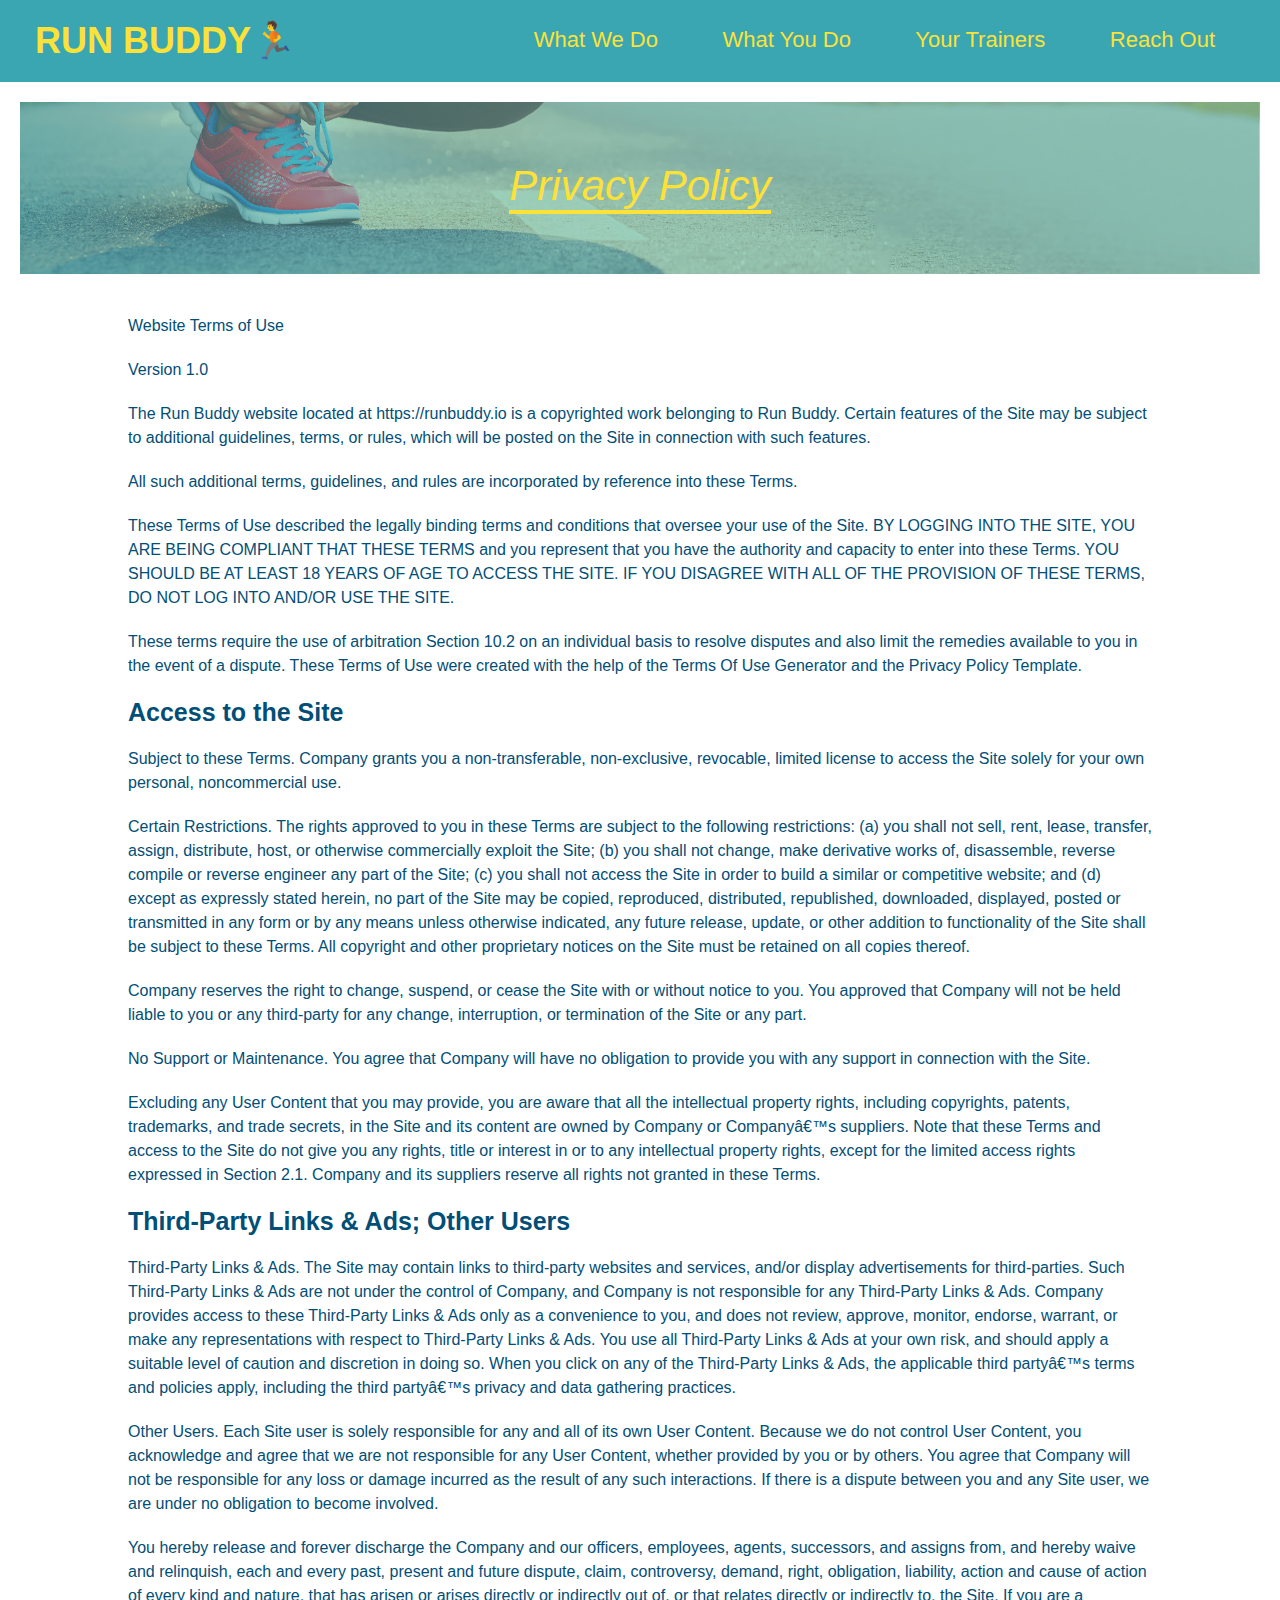
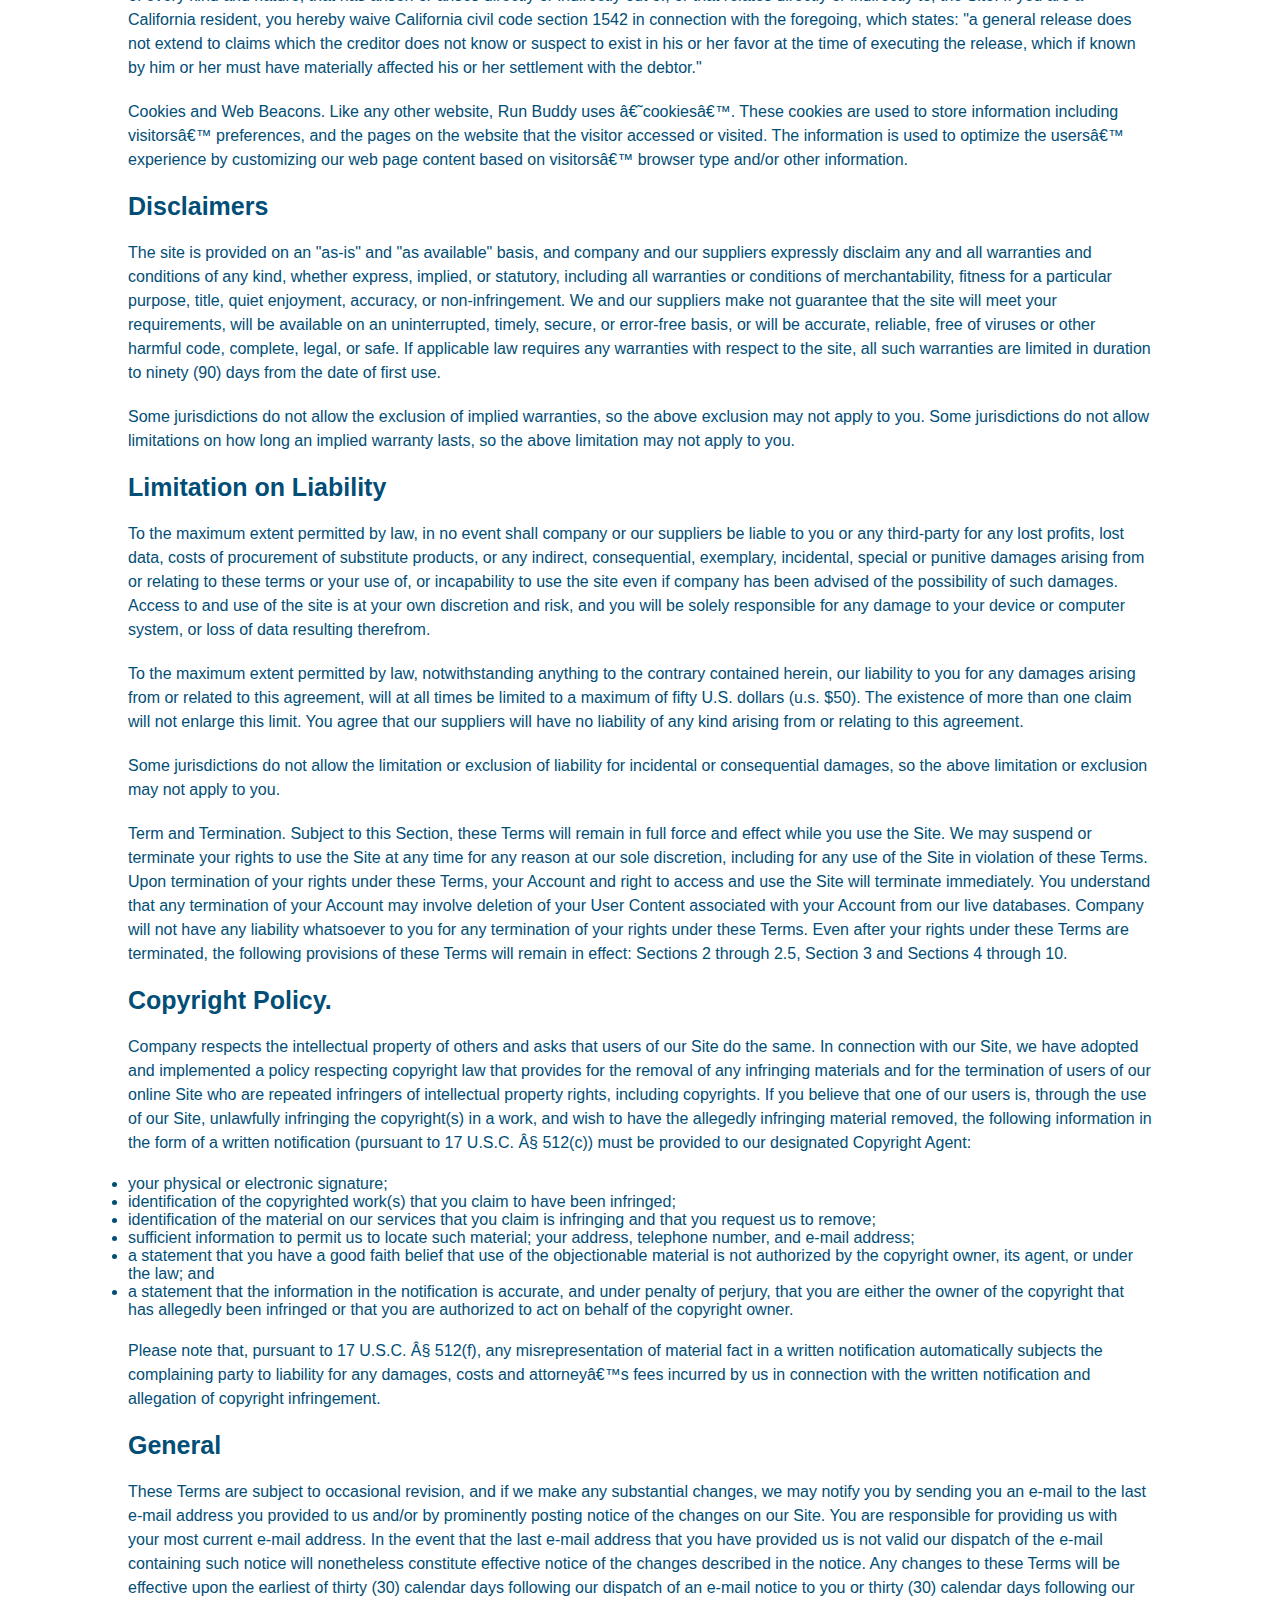
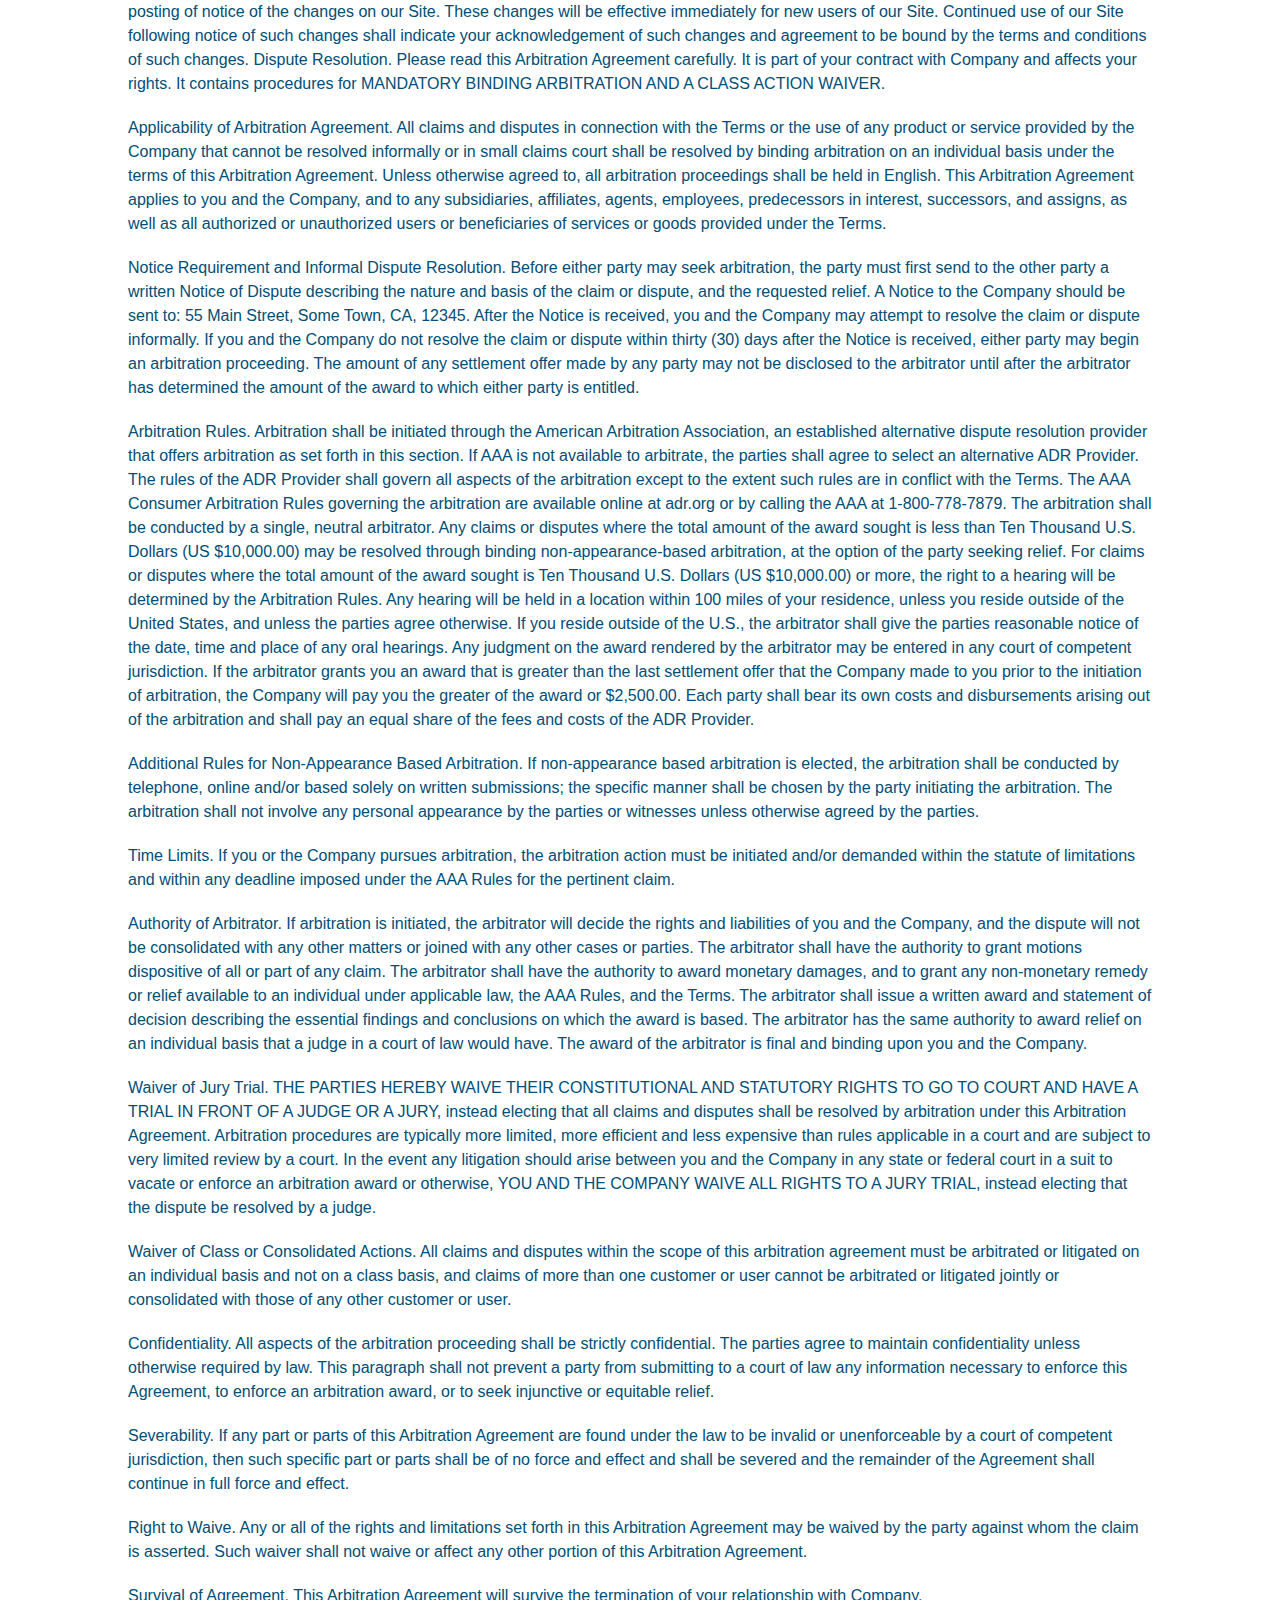
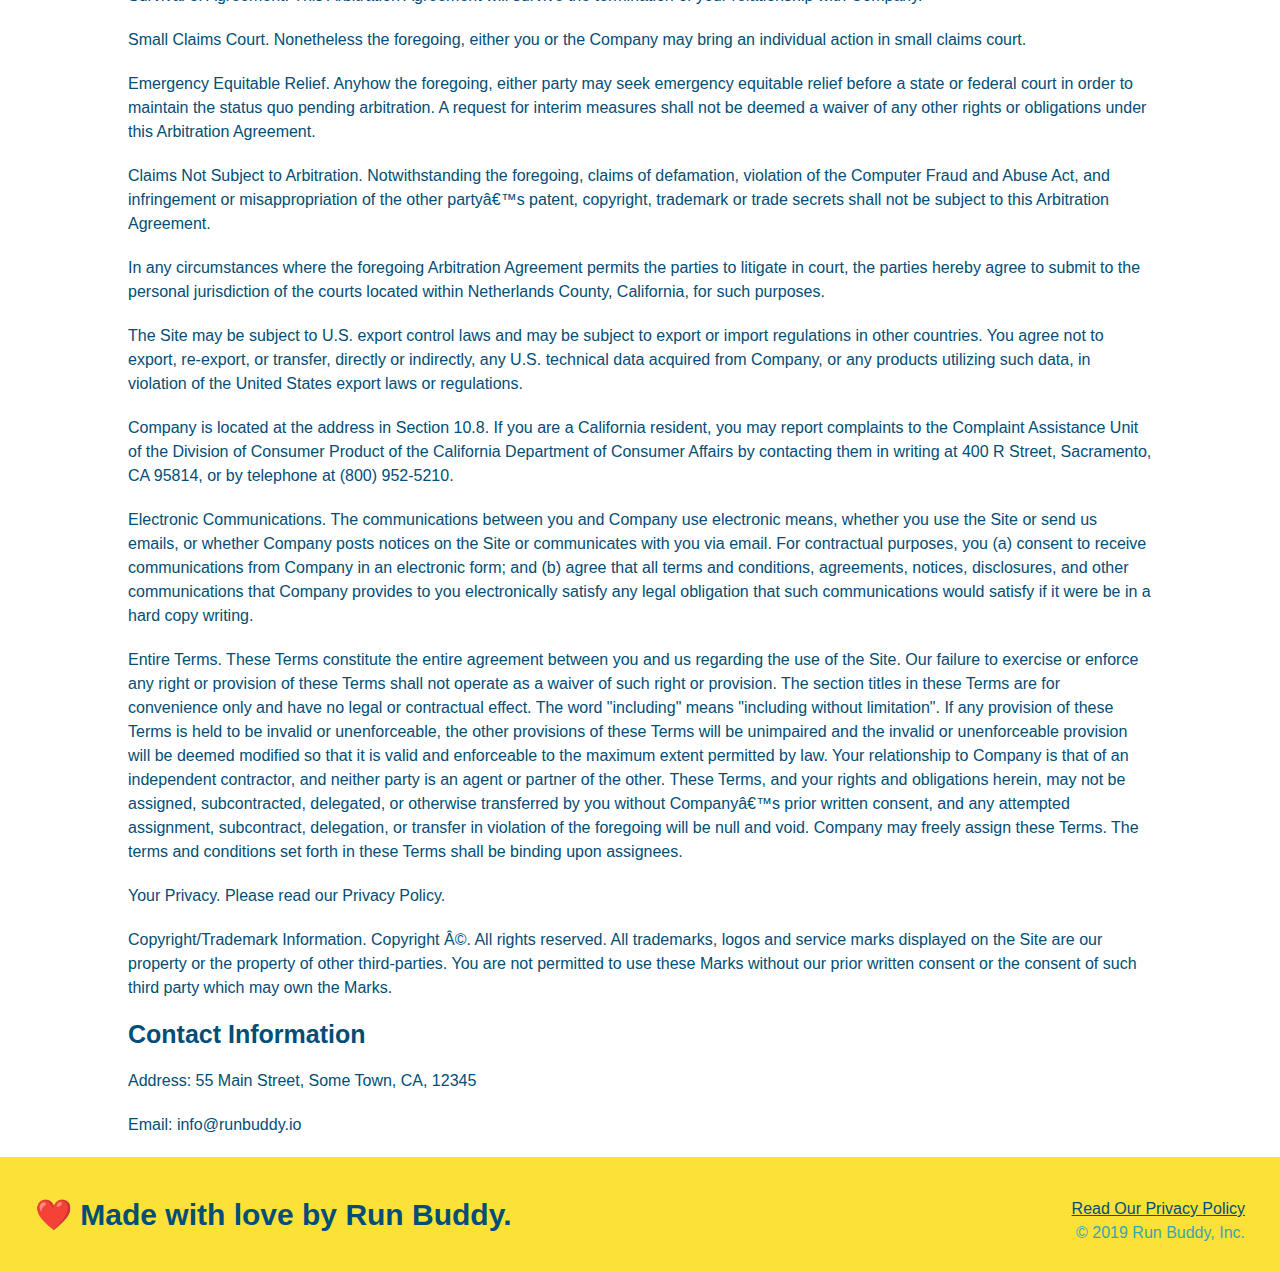
==== privacy-policy.html @ 835a21c4 "privacy policy" ====
<!DOCTYPE html>

<html lang="en">
    <head>
        <meta charset="UTF-8" />
        <title>Privacy Policy - Run Buddy</title>
        <link rel="stylesheet" href="./assets/css/style.css" />
        <link rel="stylesheet" href="./assets/css/secondary-styles.css" />
    </head>

    <body>
             <header>     
                 <h1>
                     <a href="/">RUN BUDDY🏃</a>
                </h1>
                 <nav>       
                     <ul>    
                         <li>
                             <a href="#what-we-do">What We Do</a> 
                         </li>
                         <li>
                             <a href="#what-you-do">What You Do</a>
                         </li>
                         <li>
                             <a href="#your-trainers">Your Trainers</a>
                         </li>
                         <li>
                             <a href="#reach-out">Reach Out</a>
                         </li>
                     </ul>
                 </nav>
             </header> 

             <section class="hero hero-secondary">
                 <h2 class="page-title">
                     Privacy Policy
                 </h2>

            </section>
            <article class="secondary-content">
                <p>
                    Website Terms of Use
                  </p>
            
                  <p>
                    Version 1.0
                  </p>
            
                  <p>
                    The Run Buddy website located at https://runbuddy.io is a copyrighted work belonging to Run Buddy. Certain
                    features of the Site may be subject to additional guidelines, terms, or rules, which will be posted on the Site
                    in connection with such features.
                  </p>
            
                  <p>
                    All such additional terms, guidelines, and rules are incorporated by reference into these Terms.
                  </p>
            
                  <p>
                    These Terms of Use described the legally binding terms and conditions that oversee your use of the Site. BY
                    LOGGING INTO THE SITE, YOU ARE BEING COMPLIANT THAT THESE TERMS and you represent that you have the authority
                    and capacity to enter into these Terms. YOU SHOULD BE AT LEAST 18 YEARS OF AGE TO ACCESS THE SITE. IF YOU
                    DISAGREE WITH ALL OF THE PROVISION OF THESE TERMS, DO NOT LOG INTO AND/OR USE THE SITE.
                  </p>
            
                  <p>
                    These terms require the use of arbitration Section 10.2 on an individual basis to resolve disputes and also
                    limit the remedies available to you in the event of a dispute. These Terms of Use were created with the help of
                    the Terms Of Use Generator and the Privacy Policy Template.
                  </p>
            
                  <h3>
                    Access to the Site
                  </h3>
            
                  <p>
                    Subject to these Terms. Company grants you a non-transferable, non-exclusive, revocable, limited license to
                    access the Site solely for your own personal, noncommercial use.
                  </p>
            
                  <p>
                    Certain Restrictions. The rights approved to you in these Terms are subject to the following restrictions: (a)
                    you shall not sell, rent, lease, transfer, assign, distribute, host, or otherwise commercially exploit the Site;
                    (b) you shall not change, make derivative works of, disassemble, reverse compile or reverse engineer any part of
                    the Site; (c) you shall not access the Site in order to build a similar or competitive website; and (d) except
                    as expressly stated herein, no part of the Site may be copied, reproduced, distributed, republished, downloaded,
                    displayed, posted or transmitted in any form or by any means unless otherwise indicated, any future release,
                    update, or other addition to functionality of the Site shall be subject to these Terms. All copyright and other
                    proprietary notices on the Site must be retained on all copies thereof.
                  </p>
            
                  <p>
                    Company reserves the right to change, suspend, or cease the Site with or without notice to you. You approved
                    that Company will not be held liable to you or any third-party for any change, interruption, or termination of
                    the Site or any part.
                  </p>
            
                  <p>
                    No Support or Maintenance. You agree that Company will have no obligation to provide you with any support in
                    connection with the Site.
                  </p>
            
                  <p>
                    Excluding any User Content that you may provide, you are aware that all the intellectual property rights,
                    including copyrights, patents, trademarks, and trade secrets, in the Site and its content are owned by Company
                    or Companyâ€™s suppliers. Note that these Terms and access to the Site do not give you any rights, title or
                    interest in or to any intellectual property rights, except for the limited access rights expressed in Section
                    2.1. Company and its suppliers reserve all rights not granted in these Terms.
                  </p>
            
                  <h3>
                    Third-Party Links & Ads; Other Users
                  </h3>
            
                  <p>
                    Third-Party Links & Ads. The Site may contain links to third-party websites and services, and/or display
                    advertisements for third-parties. Such Third-Party Links & Ads are not under the control of Company, and Company
                    is not responsible for any Third-Party Links & Ads. Company provides access to these Third-Party Links & Ads
                    only as a convenience to you, and does not review, approve, monitor, endorse, warrant, or make any
                    representations with respect to Third-Party Links & Ads. You use all Third-Party Links & Ads at your own risk,
                    and should apply a suitable level of caution and discretion in doing so. When you click on any of the
                    Third-Party Links & Ads, the applicable third partyâ€™s terms and policies apply, including the third partyâ€™s
                    privacy and data gathering practices.
                  </p>
            
                  <p>
                    Other Users. Each Site user is solely responsible for any and all of its own User Content. Because we do not
                    control User Content, you acknowledge and agree that we are not responsible for any User Content, whether
                    provided by you or by others. You agree that Company will not be responsible for any loss or damage incurred as
                    the result of any such interactions. If there is a dispute between you and any Site user, we are under no
                    obligation to become involved.
                  </p>
            
                  <p>
                    You hereby release and forever discharge the Company and our officers, employees, agents, successors, and
                    assigns from, and hereby waive and relinquish, each and every past, present and future dispute, claim,
                    controversy, demand, right, obligation, liability, action and cause of action of every kind and nature, that has
                    arisen or arises directly or indirectly out of, or that relates directly or indirectly to, the Site. If you are
                    a California resident, you hereby waive California civil code section 1542 in connection with the foregoing,
                    which states: "a general release does not extend to claims which the creditor does not know or suspect to exist
                    in his or her favor at the time of executing the release, which if known by him or her must have materially
                    affected his or her settlement with the debtor."
                  </p>
            
                  <p>
                    Cookies and Web Beacons. Like any other website, Run Buddy uses â€˜cookiesâ€™. These cookies are used to store
                    information including visitorsâ€™ preferences, and the pages on the website that the visitor accessed or visited.
                    The information is used to optimize the usersâ€™ experience by customizing our web page content based on visitorsâ€™
                    browser type and/or other information.
                  </p>
            
                  <h3>
                    Disclaimers
                  </h3>
            
                  <p>
                    The site is provided on an "as-is" and "as available" basis, and company and our suppliers expressly disclaim
                    any and all warranties and conditions of any kind, whether express, implied, or statutory, including all
                    warranties or conditions of merchantability, fitness for a particular purpose, title, quiet enjoyment, accuracy,
                    or non-infringement. We and our suppliers make not guarantee that the site will meet your requirements, will be
                    available on an uninterrupted, timely, secure, or error-free basis, or will be accurate, reliable, free of
                    viruses or other harmful code, complete, legal, or safe. If applicable law requires any warranties with respect
                    to the site, all such warranties are limited in duration to ninety (90) days from the date of first use.
                  </p>
            
                  <p>
                    Some jurisdictions do not allow the exclusion of implied warranties, so the above exclusion may not apply to
                    you. Some jurisdictions do not allow limitations on how long an implied warranty lasts, so the above limitation
                    may not apply to you.
                  </p>
            
                  <h3>
                    Limitation on Liability
                  </h3>
            
                  <p>
                    To the maximum extent permitted by law, in no event shall company or our suppliers be liable to you or any
                    third-party for any lost profits, lost data, costs of procurement of substitute products, or any indirect,
                    consequential, exemplary, incidental, special or punitive damages arising from or relating to these terms or
                    your use of, or incapability to use the site even if company has been advised of the possibility of such
                    damages. Access to and use of the site is at your own discretion and risk, and you will be solely responsible
                    for any damage to your device or computer system, or loss of data resulting therefrom.
                  </p>
            
                  <p>
                    To the maximum extent permitted by law, notwithstanding anything to the contrary contained herein, our liability
                    to you for any damages arising from or related to this agreement, will at all times be limited to a maximum of
                    fifty U.S. dollars (u.s. $50). The existence of more than one claim will not enlarge this limit. You agree that
                    our suppliers will have no liability of any kind arising from or relating to this agreement.
                  </p>
            
                  <p>
                    Some jurisdictions do not allow the limitation or exclusion of liability for incidental or consequential
                    damages, so the above limitation or exclusion may not apply to you.
                  </p>
            
                  <p>
                    Term and Termination. Subject to this Section, these Terms will remain in full force and effect while you use
                    the Site. We may suspend or terminate your rights to use the Site at any time for any reason at our sole
                    discretion, including for any use of the Site in violation of these Terms. Upon termination of your rights under
                    these Terms, your Account and right to access and use the Site will terminate immediately. You understand that
                    any termination of your Account may involve deletion of your User Content associated with your Account from our
                    live databases. Company will not have any liability whatsoever to you for any termination of your rights under
                    these Terms. Even after your rights under these Terms are terminated, the following provisions of these Terms
                    will remain in effect: Sections 2 through 2.5, Section 3 and Sections 4 through 10.
                  </p>
            
                  <h3>
                    Copyright Policy.
                  </h3>
            
                  <p>
                    Company respects the intellectual property of others and asks that users of our Site do the same. In connection
                    with our Site, we have adopted and implemented a policy respecting copyright law that provides for the removal
                    of any infringing materials and for the termination of users of our online Site who are repeated infringers of
                    intellectual property rights, including copyrights. If you believe that one of our users is, through the use of
                    our Site, unlawfully infringing the copyright(s) in a work, and wish to have the allegedly infringing material
                    removed, the following information in the form of a written notification (pursuant to 17 U.S.C. Â§ 512(c)) must
                    be provided to our designated Copyright Agent:
                  </p>
            
                  <ul>
                    <li>
                      your physical or electronic signature;
                    </li>
                    <li>
                      identification of the copyrighted work(s) that you claim to have been infringed;
                    </li>
                    <li>
                      identification of the material on our services that you claim is infringing and that you request us to remove;
                    </li>
                    <li>
                      sufficient information to permit us to locate such material; your address, telephone number, and e-mail
                      address;
                    </li>
                    <li>
                      a statement that you have a good faith belief that use of the objectionable material is not authorized by the
                      copyright owner, its agent, or under the law; and
                    </li>
                    <li>
                      a statement that the information in the notification is accurate, and under penalty of perjury, that you are
                      either the owner of the copyright that has allegedly been infringed or that you are authorized to act on
                      behalf of the copyright owner.
                    </li>
                  </ul>
            
                  <p>
                    Please note that, pursuant to 17 U.S.C. Â§ 512(f), any misrepresentation of material fact in a written
                    notification automatically subjects the complaining party to liability for any damages, costs and attorneyâ€™s
                    fees incurred by us in connection with the written notification and allegation of copyright infringement.
                  </p>
            
                  <h3>
                    General
                  </h3>
            
                  <p>
                    These Terms are subject to occasional revision, and if we make any substantial changes, we may notify you by
                    sending you an e-mail to the last e-mail address you provided to us and/or by prominently posting notice of the
                    changes on our Site. You are responsible for providing us with your most current e-mail address. In the event
                    that the last e-mail address that you have provided us is not valid our dispatch of the e-mail containing such
                    notice will nonetheless constitute effective notice of the changes described in the notice. Any changes to these
                    Terms will be effective upon the earliest of thirty (30) calendar days following our dispatch of an e-mail
                    notice to you or thirty (30) calendar days following our posting of notice of the changes on our Site. These
                    changes will be effective immediately for new users of our Site. Continued use of our Site following notice of
                    such changes shall indicate your acknowledgement of such changes and agreement to be bound by the terms and
                    conditions of such changes. Dispute Resolution. Please read this Arbitration Agreement carefully. It is part of
                    your contract with Company and affects your rights. It contains procedures for MANDATORY BINDING ARBITRATION AND
                    A CLASS ACTION WAIVER.
                  </p>
            
                  <p>
                    Applicability of Arbitration Agreement. All claims and disputes in connection with the Terms or the use of any
                    product or service provided by the Company that cannot be resolved informally or in small claims court shall be
                    resolved by binding arbitration on an individual basis under the terms of this Arbitration Agreement. Unless
                    otherwise agreed to, all arbitration proceedings shall be held in English. This Arbitration Agreement applies to
                    you and the Company, and to any subsidiaries, affiliates, agents, employees, predecessors in interest,
                    successors, and assigns, as well as all authorized or unauthorized users or beneficiaries of services or goods
                    provided under the Terms.
                  </p>
            
                  <p>
                    Notice Requirement and Informal Dispute Resolution. Before either party may seek arbitration, the party must
                    first send to the other party a written Notice of Dispute describing the nature and basis of the claim or
                    dispute, and the requested relief. A Notice to the Company should be sent to: 55 Main Street, Some Town, CA,
                    12345. After the Notice is received, you and the Company may attempt to resolve the claim or dispute informally.
                    If you and the Company do not resolve the claim or dispute within thirty (30) days after the Notice is received,
                    either party may begin an arbitration proceeding. The amount of any settlement offer made by any party may not
                    be disclosed to the arbitrator until after the arbitrator has determined the amount of the award to which either
                    party is entitled.
                  </p>
            
                  <p>
                    Arbitration Rules. Arbitration shall be initiated through the American Arbitration Association, an established
                    alternative dispute resolution provider that offers arbitration as set forth in this section. If AAA is not
                    available to arbitrate, the parties shall agree to select an alternative ADR Provider. The rules of the ADR
                    Provider shall govern all aspects of the arbitration except to the extent such rules are in conflict with the
                    Terms. The AAA Consumer Arbitration Rules governing the arbitration are available online at adr.org or by
                    calling the AAA at 1-800-778-7879. The arbitration shall be conducted by a single, neutral arbitrator. Any
                    claims or disputes where the total amount of the award sought is less than Ten Thousand U.S. Dollars (US
                    $10,000.00) may be resolved through binding non-appearance-based arbitration, at the option of the party seeking
                    relief. For claims or disputes where the total amount of the award sought is Ten Thousand U.S. Dollars (US
                    $10,000.00) or more, the right to a hearing will be determined by the Arbitration Rules. Any hearing will be
                    held in a location within 100 miles of your residence, unless you reside outside of the United States, and
                    unless the parties agree otherwise. If you reside outside of the U.S., the arbitrator shall give the parties
                    reasonable notice of the date, time and place of any oral hearings. Any judgment on the award rendered by the
                    arbitrator may be entered in any court of competent jurisdiction. If the arbitrator grants you an award that is
                    greater than the last settlement offer that the Company made to you prior to the initiation of arbitration, the
                    Company will pay you the greater of the award or $2,500.00. Each party shall bear its own costs and
                    disbursements arising out of the arbitration and shall pay an equal share of the fees and costs of the ADR
                    Provider.
                  </p>
            
                  <p>
                    Additional Rules for Non-Appearance Based Arbitration. If non-appearance based arbitration is elected, the
                    arbitration shall be conducted by telephone, online and/or based solely on written submissions; the specific
                    manner shall be chosen by the party initiating the arbitration. The arbitration shall not involve any personal
                    appearance by the parties or witnesses unless otherwise agreed by the parties.
                  </p>
            
                  <p>
                    Time Limits. If you or the Company pursues arbitration, the arbitration action must be initiated and/or demanded
                    within the statute of limitations and within any deadline imposed under the AAA Rules for the pertinent claim.
                  </p>
            
                  <p>
                    Authority of Arbitrator. If arbitration is initiated, the arbitrator will decide the rights and liabilities of
                    you and the Company, and the dispute will not be consolidated with any other matters or joined with any other
                    cases or parties. The arbitrator shall have the authority to grant motions dispositive of all or part of any
                    claim. The arbitrator shall have the authority to award monetary damages, and to grant any non-monetary remedy
                    or relief available to an individual under applicable law, the AAA Rules, and the Terms. The arbitrator shall
                    issue a written award and statement of decision describing the essential findings and conclusions on which the
                    award is based. The arbitrator has the same authority to award relief on an individual basis that a judge in a
                    court of law would have. The award of the arbitrator is final and binding upon you and the Company.
                  </p>
            
                  <p>
                    Waiver of Jury Trial. THE PARTIES HEREBY WAIVE THEIR CONSTITUTIONAL AND STATUTORY RIGHTS TO GO TO COURT AND HAVE
                    A TRIAL IN FRONT OF A JUDGE OR A JURY, instead electing that all claims and disputes shall be resolved by
                    arbitration under this Arbitration Agreement. Arbitration procedures are typically more limited, more efficient
                    and less expensive than rules applicable in a court and are subject to very limited review by a court. In the
                    event any litigation should arise between you and the Company in any state or federal court in a suit to vacate
                    or enforce an arbitration award or otherwise, YOU AND THE COMPANY WAIVE ALL RIGHTS TO A JURY TRIAL, instead
                    electing that the dispute be resolved by a judge.
                  </p>
            
                  <p>
                    Waiver of Class or Consolidated Actions. All claims and disputes within the scope of this arbitration agreement
                    must be arbitrated or litigated on an individual basis and not on a class basis, and claims of more than one
                    customer or user cannot be arbitrated or litigated jointly or consolidated with those of any other customer or
                    user.
                  </p>
            
                  <p>
                    Confidentiality. All aspects of the arbitration proceeding shall be strictly confidential. The parties agree to
                    maintain confidentiality unless otherwise required by law. This paragraph shall not prevent a party from
                    submitting to a court of law any information necessary to enforce this Agreement, to enforce an arbitration
                    award, or to seek injunctive or equitable relief.
                  </p>
            
                  <p>
                    Severability. If any part or parts of this Arbitration Agreement are found under the law to be invalid or
                    unenforceable by a court of competent jurisdiction, then such specific part or parts shall be of no force and
                    effect and shall be severed and the remainder of the Agreement shall continue in full force and effect.
                  </p>
            
                  <p>
                    Right to Waive. Any or all of the rights and limitations set forth in this Arbitration Agreement may be waived
                    by the party against whom the claim is asserted. Such waiver shall not waive or affect any other portion of this
                    Arbitration Agreement.
                  </p>
            
                  <p>
                    Survival of Agreement. This Arbitration Agreement will survive the termination of your relationship with
                    Company.
                  </p>
            
                  <p>
                    Small Claims Court. Nonetheless the foregoing, either you or the Company may bring an individual action in small
                    claims court.
                  </p>
            
                  <p>
                    Emergency Equitable Relief. Anyhow the foregoing, either party may seek emergency equitable relief before a
                    state or federal court in order to maintain the status quo pending arbitration. A request for interim measures
                    shall not be deemed a waiver of any other rights or obligations under this Arbitration Agreement.
                  </p>
            
                  <p>
                    Claims Not Subject to Arbitration. Notwithstanding the foregoing, claims of defamation, violation of the
                    Computer Fraud and Abuse Act, and infringement or misappropriation of the other partyâ€™s patent, copyright,
                    trademark or trade secrets shall not be subject to this Arbitration Agreement.
                  </p>
            
                  <p>
                    In any circumstances where the foregoing Arbitration Agreement permits the parties to litigate in court, the
                    parties hereby agree to submit to the personal jurisdiction of the courts located within Netherlands County,
                    California, for such purposes.
                  </p>
            
                  <p>
                    The Site may be subject to U.S. export control laws and may be subject to export or import regulations in other
                    countries. You agree not to export, re-export, or transfer, directly or indirectly, any U.S. technical data
                    acquired from Company, or any products utilizing such data, in violation of the United States export laws or
                    regulations.
                  </p>
            
                  <p>
                    Company is located at the address in Section 10.8. If you are a California resident, you may report complaints
                    to the Complaint Assistance Unit of the Division of Consumer Product of the California Department of Consumer
                    Affairs by contacting them in writing at 400 R Street, Sacramento, CA 95814, or by telephone at (800) 952-5210.
                  </p>
            
                  <p>
                    Electronic Communications. The communications between you and Company use electronic means, whether you use the
                    Site or send us emails, or whether Company posts notices on the Site or communicates with you via email. For
                    contractual purposes, you (a) consent to receive communications from Company in an electronic form; and (b)
                    agree that all terms and conditions, agreements, notices, disclosures, and other communications that Company
                    provides to you electronically satisfy any legal obligation that such communications would satisfy if it were be
                    in a hard copy writing.
                  </p>
            
                  <p>
                    Entire Terms. These Terms constitute the entire agreement between you and us regarding the use of the Site. Our
                    failure to exercise or enforce any right or provision of these Terms shall not operate as a waiver of such right
                    or provision. The section titles in these Terms are for convenience only and have no legal or contractual
                    effect. The word "including" means "including without limitation". If any provision of these Terms is held to be
                    invalid or unenforceable, the other provisions of these Terms will be unimpaired and the invalid or
                    unenforceable provision will be deemed modified so that it is valid and enforceable to the maximum extent
                    permitted by law. Your relationship to Company is that of an independent contractor, and neither party is an
                    agent or partner of the other. These Terms, and your rights and obligations herein, may not be assigned,
                    subcontracted, delegated, or otherwise transferred by you without Companyâ€™s prior written consent, and any
                    attempted assignment, subcontract, delegation, or transfer in violation of the foregoing will be null and void.
                    Company may freely assign these Terms. The terms and conditions set forth in these Terms shall be binding upon
                    assignees.
                  </p>
            
                  <p>
                    Your Privacy. Please read our Privacy Policy.
                  </p>
            
                  <p>
                    Copyright/Trademark Information. Copyright Â©. All rights reserved. All trademarks, logos and service marks
                    displayed on the Site are our property or the property of other third-parties. You are not permitted to use
                    these Marks without our prior written consent or the consent of such third party which may own the Marks.
                  </p>
            
                  <h3>
                    Contact Information
                  </h3>
            
                  <p>
                    Address: 55 Main Street, Some Town, CA, 12345
                  </p>
            
                  <p>
                    Email: info@runbuddy.io
                  </p>              
            </article>
            <footer>
                <h2>❤️ Made with love by Run Buddy.</h2>
                <div>
                    <a href="#">Read Our Privacy Policy</a><br />
                    &copy; 2019 Run Buddy, Inc.
                </div>
            </footer>
</html>
---- assets/css/style.css ----
* {
    margin: 0;
    padding: 0;
    box-sizing: border-box;
  }
  
  body {
    /* more on this crazy alphanumerical value in a minute! */
    color: #39a6b2;
    font-family: Helvetica, Arial, sans-serif;
  }
  
  /* apply styles to <header> */
  header {
    padding: 20px 35px;
    background-color: #39a6b2;
  }
  
  header h1 {
    font-weight: bold;
    font-size: 36px;
    color: #fce138;
    margin: 0;
    display: inline;
  }
  header a {
    text-decoration: none;
    color: #fce138;
  }
  
  header nav {
    float: right;
    margin: 7px 0;
  }
  
  header nav ul li {
    display: inline;
  }
  
  header nav ul li a {
    margin: 0 30px;
    font-weight: lighter;
    font-size: 22px;
  }
  
  footer {
    background: #fce138;
    width: 100%;
    padding: 40px 35px;
  }
  
  footer h2 {
    display: inline;
    color: #024e76;
    font-size: 30px;
    margin: 0;
  }
  
  footer div {
    float: right;
    line-height: 1.5;
    text-align: right;
  }
  
  footer a {
    color: #024e76;
  }
  
  section {
    padding: 60px;
  }
  
  /* Hero Style Start */
  .hero {
    background-image: url('../images/hero-bg.jpg');
    height: 600px;
    background-size: cover;
    background-position: center;
    position: relative;
  }

  .hero-secondary{
      margin: 20px;
      background-color: black;
      font-size: 20px;
      color: red;
  }
  /* Hero Style End */
  
  .hero-form {
    border: 3px solid #024e76;
    background-color: #fce138;
    padding: 20px;
    width: 500px;
    color: #024e76;
    position: absolute;
    bottom: 120px;
    right: 140px;
  }
  
  .hero-form h3 {
    font-size: 24px;
    margin: 0;
  }
  .hero-form p {
    margin: 5px 0 15px 0;
  }
  
  .form-input {
    border: 1px solid #024e76;
    display: block;
    padding: 7px 15px;
    font-size: 16px;
    color: #024e76;
    width: 100%;
    margin-bottom: 15px;
  }
  
  .hero-form label {
    margin: 0 5px;
  }
  
  .hero-form button {
    color: #fce138;
    background-color: #024e76;
    border: none;
    padding: 10px 20px;
    font-size: 16px;
  }
  
  .intro {
    text-align: center;
  }
  
  .intro p {
    line-height: 1.7;
    color: #39a6b2;
    width: 80%;
    font-size: 20px;
    margin: 0 auto;
  }
  
  .steps {
    text-align: center;
    background: #fce138;
  }
  
  .steps div {
    margin-bottom: 80px;
  }
  
  .steps img {
    width: 15%;
    margin: 10px 0;
  }
  
  .steps h3 {
    color: #024e76;
    font-size: 46px;
    margin-top: 10px;
  }
  
  .steps p {
    color: #39a6b2;
    font-size: 23px;
  }
  
  .steps span {
    font-size: 38px;
  }
  
  .section-title {
    font-size: 55px;
    color: #024e76;
    margin-bottom: 35px;
    padding: 0 100px 20px 100px;
    display: inline-block;
    border-bottom: 3px solid;
  }
  
  .primary-border {
    border-color: #fce138;
  }
  
  .secondary-border {
    border-color: #39a6b2;
  }
  
  .trainers {
    text-align: center;
  }
  
  .trainer {
    width: 900px;
    margin: 0 auto 30px auto;
    background: #024e76;
    color: #fce138;
    overflow: auto;
  }
  
  .trainer img {
    width: 35%;
    float: left;
  }
  
  .trainer-bio {
    padding: 35px;
    float: left;
    width: 65%;
  }
  
  .trainer-bio h3 {
    font-size: 32px;
    margin-bottom: 8px;
  }
  
  .trainer-bio h4 {
    font-weight: lighter;
    font-size: 26px;
    margin-bottom: 25px;
  }
  
  .trainer-bio p {
    font-size: 17px;
    line-height: 1.3;
  }
  
  .text-left {
    text-align: left;
  }
  
  .text-right {
    text-align: right;
  }
  
  /* REACH OUT STYLES START */
  .contact {
    text-align: center;
    background: #024e76;
  }
  
  .contact h2 {
    color: #fce138;
  }
  
  .contact-info iframe {
    width: 400px;
    height: 400px;
  }
  
  .contact-info div {
    width: 410px;
    display: inline-block;
    vertical-align: top;
    text-align: left;
    margin: 30px 0 0 60px;
    color: white;
  }
  
  .contact-info h3 {
    color: #fce138;
    font-size: 32px;
  }
  
  .contact-info p,
  .contact-info address {
    margin: 20px 0;
    line-height: 1.5;
    font-size: 20px;
    font-style: normal;
  }
  
  .contact-info a {
    color: #fce138;
  }
  
  /* REACH OUT STYLES END */
---- assets/css/secondary-styles.css ----
.hero {
    background-position: bottom;
    height: auto;
    text-align: center;
    margin-bottom: 40px;
  }

  .page-title {
      color: #fce138;
      display: inline-block;
      border-bottom: 4px solid #fce138;
      border: 0 80px 15px 80px;
      font-weight: normal;
      font-size: 42px;
      font-style: italic;
  }

  .secondary-content {
      width: 80%;
      margin: 0 auto;
      color: #024e76
  }
  .secondary-content h3 {
      font-size: 25px;
      margin: 20px 0;
  }

  .secondary-content p {
      font-size: 16px;
      line-height: 1.5;
      margin: 20px 0;

  .secondary-content ul {
      margin: 15px 20px;
  }

  .secondary-content li {
      color: #39a6b2;
      margin: 10px 0;
  }
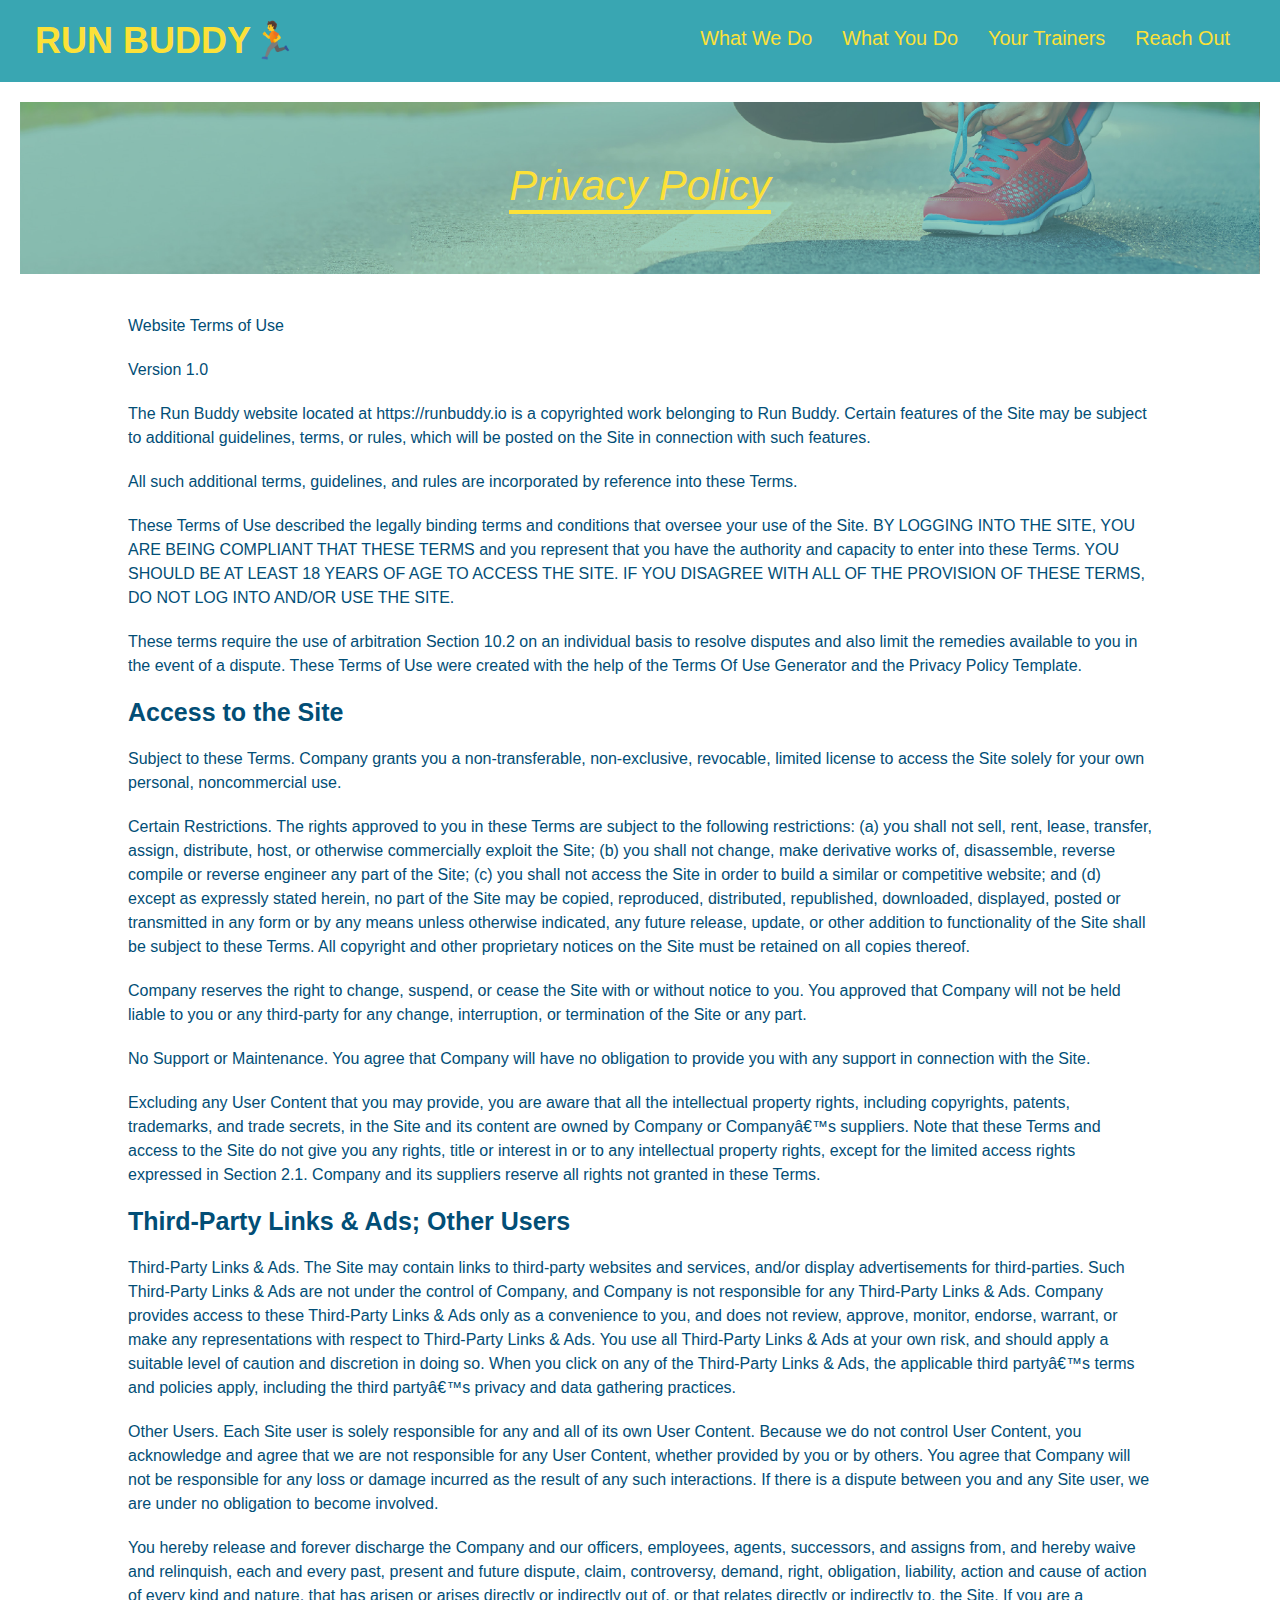
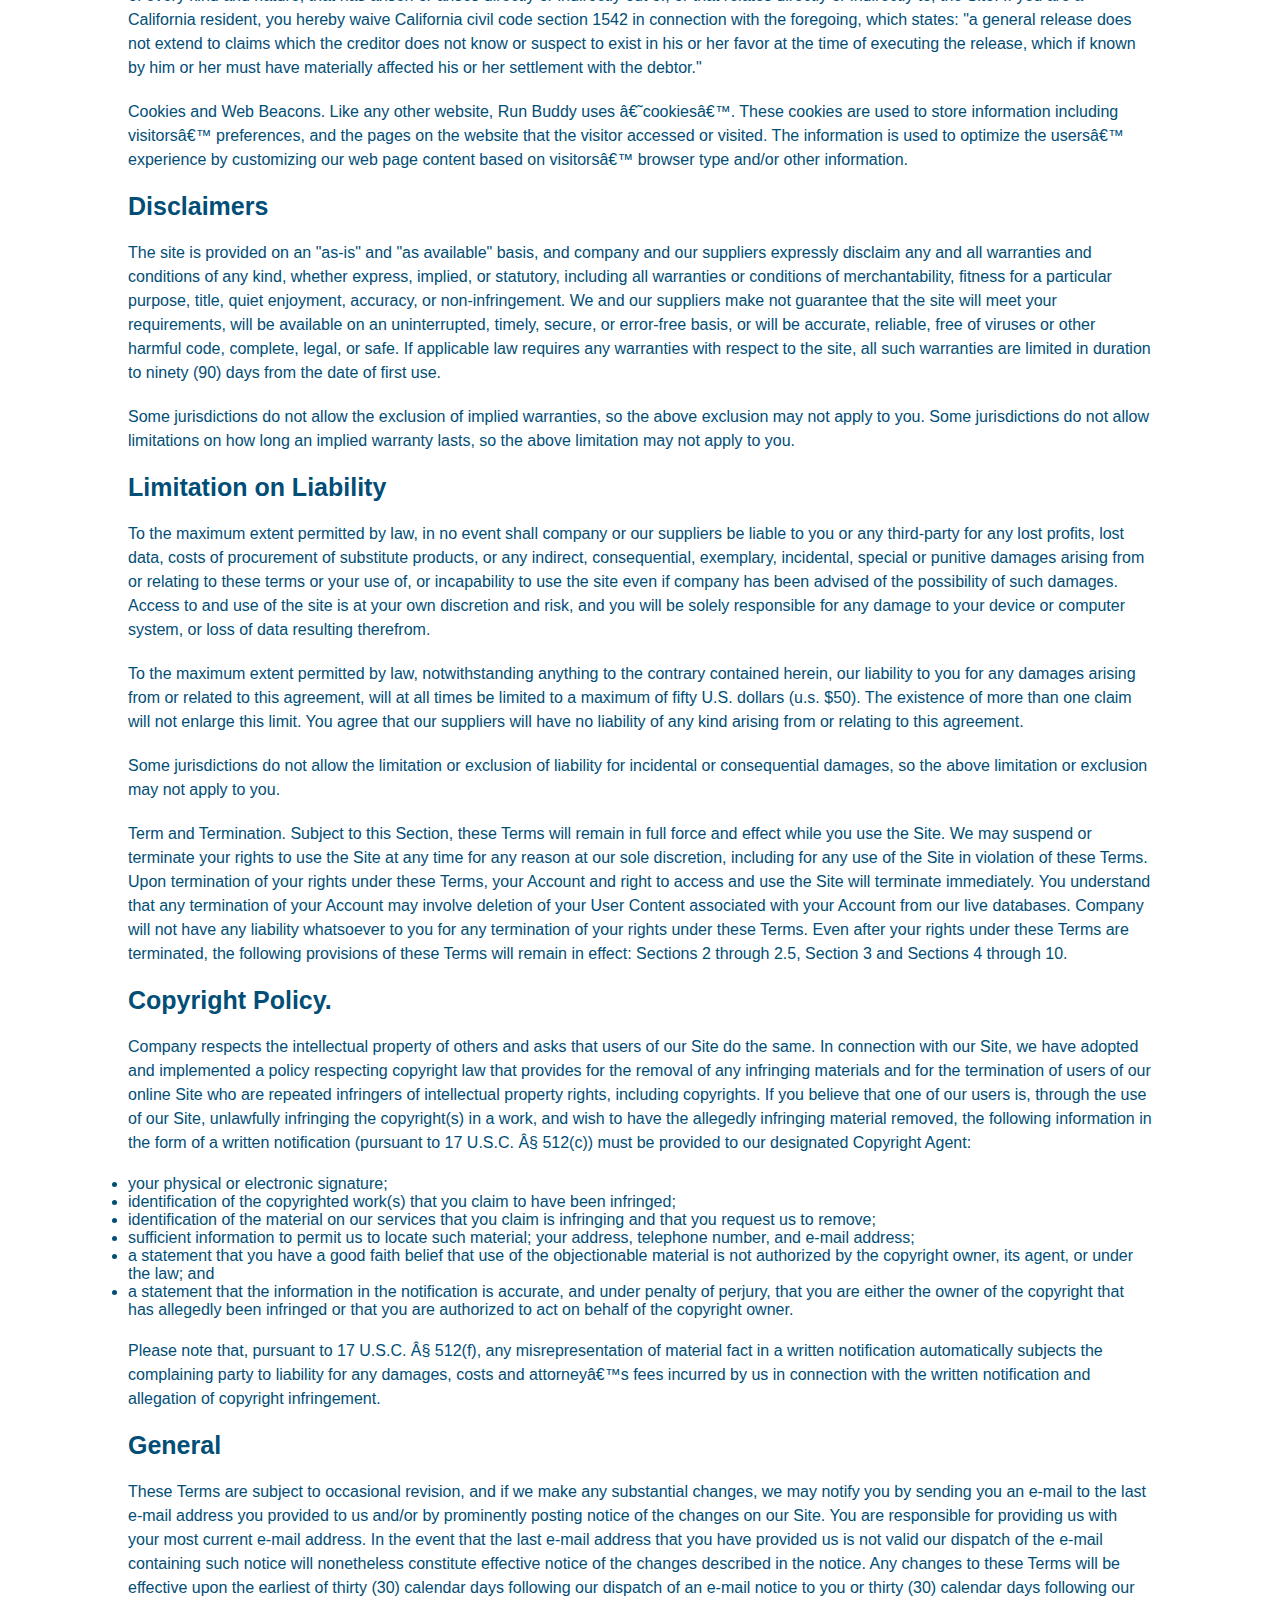
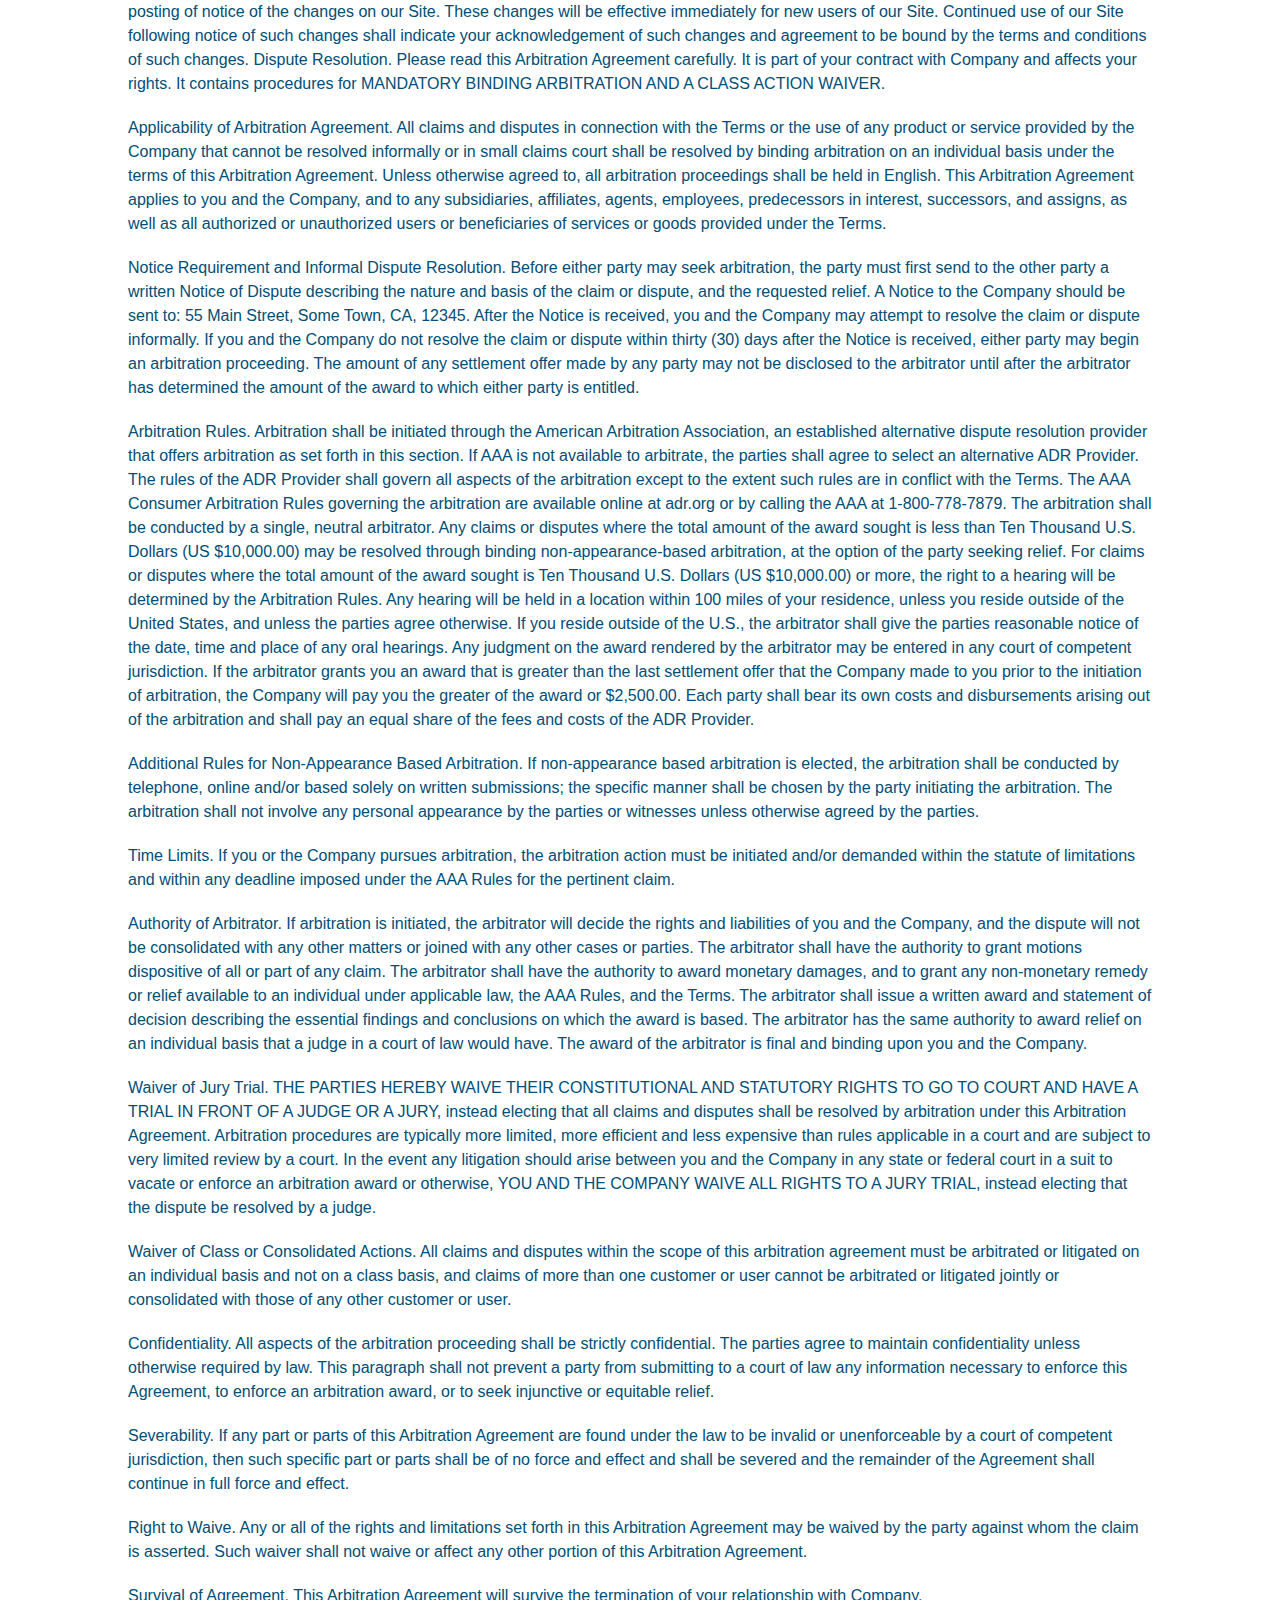
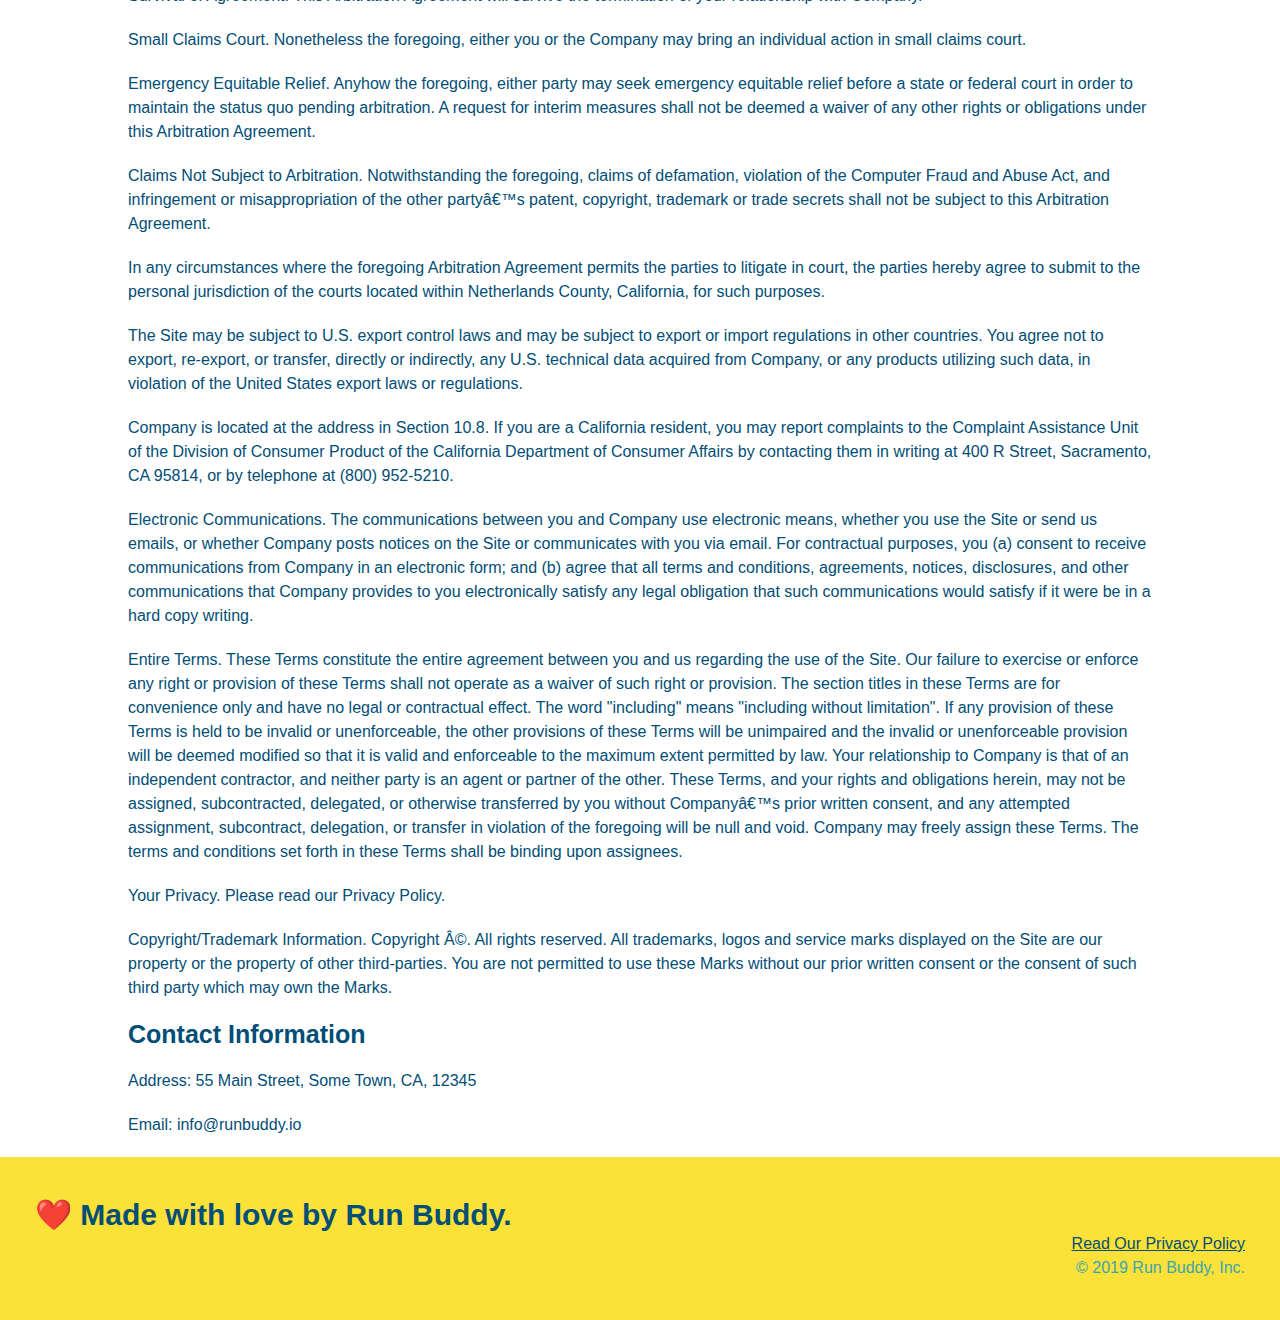
==== commit 0c9fb036: "added media screen" ====
--- a/privacy-policy.html
+++ b/privacy-policy.html
@@ -2,7 +2,7 @@
 
 <html lang="en">
     <head>
-        <meta charset="UTF-8" />
+      <meta name="viewport" content="width=device-width, initial-scale=1.0" />
         <title>Privacy Policy - Run Buddy</title>
         <link rel="stylesheet" href="./assets/css/style.css" />
         <link rel="stylesheet" href="./assets/css/secondary-styles.css" />
--- a/assets/css/style.css
+++ b/assets/css/style.css
@@ -14,6 +14,9 @@
   header {
     padding: 20px 35px;
     background-color: #39a6b2;
+    display: flex;
+    justify-content: space-between;
+    flex-wrap: wrap;
   }
   
   header h1 {
@@ -21,7 +24,6 @@
     font-size: 36px;
     color: #fce138;
     margin: 0;
-    display: inline;
   }
   header a {
     text-decoration: none;
@@ -29,18 +31,21 @@
   }
   
   header nav {
-    float: right;
     margin: 7px 0;
   }
   
-  header nav ul li {
-    display: inline;
+  header nav ul {
+    display: flex;
+    flex-wrap: wrap;
+    justify-content: space-between;
+    align-items: center;
+    list-style: none;
   }
   
   header nav ul li a {
-    margin: 0 30px;
+    margin: 10px 15px;
     font-weight: lighter;
-    font-size: 22px;
+    font-size: 1.55vw;
   }
   
   footer {
@@ -50,14 +55,15 @@
   }
   
   footer h2 {
-    display: inline;
+    display: flex;
     color: #024e76;
     font-size: 30px;
     margin: 0;
   }
   
   footer div {
-    float: right;
+    justify-content: space-between;
+    flex-wrap: wrap;
     line-height: 1.5;
     text-align: right;
   }
@@ -73,10 +79,27 @@
   /* Hero Style Start */
   .hero {
     background-image: url('../images/hero-bg.jpg');
-    height: 600px;
     background-size: cover;
     background-position: center;
-    position: relative;
+    display:flex;
+    justify-content: center;
+    flex-wrap: wrap;
+    align-items: flex-start;
+  }
+
+  .hero-cta{
+    width: 35%;
+    text-align: right;
+    margin: 3.5%;
+    color: #fff;
+    font-size: 18px;
+    line-height: 1.2;
+  }
+  
+  .hero-cta h2{
+    font-style: italic;
+    font-size: 55px;
+    color: #fce138;
   }
 
   .hero-secondary{
@@ -91,12 +114,10 @@
     border: 3px solid #024e76;
     background-color: #fce138;
     padding: 20px;
-    width: 500px;
-    color: #024e76;
-    position: absolute;
-    bottom: 120px;
-    right: 140px;
-  }
+    color: #024e76;
+    width: 40%;
+    margin: 3.5%;
+   }
   
   .hero-form h3 {
     font-size: 24px;
@@ -126,10 +147,6 @@
     border: none;
     padding: 10px 20px;
     font-size: 16px;
-  }
-  
-  .intro {
-    text-align: center;
   }
   
   .intro p {
@@ -138,44 +155,69 @@
     width: 80%;
     font-size: 20px;
     margin: 0 auto;
+    text-align: center;
   }
   
   .steps {
+    background: #fce138;
+  }
+  
+   .step h3 {
+    color: #024e76;
+    font-size: 46px;
+    flex: 1 30%;
+  }
+
+  .step-info{
+    display: flex;
+    flex-wrap: wrap;
+    align-items: center;
+    flex: 2 70%;
+  }
+  
+  .step-text p {
+    color: #39a6b2;
+    font-size: 18px;
+  }
+
+  .step-text h4{
+    font-size: 26px;
+    line-height: 1.5;
+    color: #024e76;
+  }
+
+  .step{
+    margin: 50px auto;
+    padding-bottom: 50px;
+    width: 80%;
+    border-bottom: 1px solid #39a6b2;
+    display: flex;
+    flex-wrap: wrap;
+    align-items: center;
+    justify-content: space-between;
+  }
+
+  .step-img{
+    flex: 1 12%;
+    margin-right: 20px;
+  }
+
+  .step-img img{
+    max-width: 100%;
+  }
+
+  .step-text{
+    flex: 12;
+  }
+  
+  .section-title {
+    font-size: 48px;
+    color: #024e76;
+    border-bottom: 3px solid;
+    padding-bottom: 20px;
     text-align: center;
-    background: #fce138;
-  }
-  
-  .steps div {
-    margin-bottom: 80px;
-  }
-  
-  .steps img {
-    width: 15%;
-    margin: 10px 0;
-  }
-  
-  .steps h3 {
-    color: #024e76;
-    font-size: 46px;
-    margin-top: 10px;
-  }
-  
-  .steps p {
-    color: #39a6b2;
-    font-size: 23px;
-  }
-  
-  .steps span {
-    font-size: 38px;
-  }
-  
-  .section-title {
-    font-size: 55px;
-    color: #024e76;
-    margin-bottom: 35px;
-    padding: 0 100px 20px 100px;
-    display: inline-block;
-    border-bottom: 3px solid;
+    margin: 0 auto 35px auto;
+    width: 50%;
   }
   
   .primary-border {
@@ -187,42 +229,41 @@
   }
   
   .trainers {
-    text-align: center;
+    width: 100%;
+    margin: 0 auto;
+    display: flex;
+    flex-wrap: wrap;
+    justify-content: space-around;
   }
   
   .trainer {
-    width: 900px;
-    margin: 0 auto 30px auto;
+    margin:20px;
     background: #024e76;
     color: #fce138;
-    overflow: auto;
+    flex: 1;
   }
   
   .trainer img {
-    width: 35%;
-    float: left;
+    width: 100%;
   }
   
   .trainer-bio {
-    padding: 35px;
-    float: left;
-    width: 65%;
+    padding: 25px;
+    line-height: 1.3;
   }
   
   .trainer-bio h3 {
-    font-size: 32px;
-    margin-bottom: 8px;
+    font-size: 28px;
   }
   
   .trainer-bio h4 {
     font-weight: lighter;
-    font-size: 26px;
-    margin-bottom: 25px;
+    font-size: 22px;
+    margin-bottom: 15px;
   }
   
   .trainer-bio p {
     font-size: 17px;
-    line-height: 1.3;
   }
   
   .text-left {
@@ -235,7 +276,6 @@
   
   /* REACH OUT STYLES START */
   .contact {
-    text-align: center;
     background: #024e76;
   }
   
@@ -244,29 +284,37 @@
   }
   
   .contact-info iframe {
-    width: 400px;
     height: 400px;
   }
   
   .contact-info div {
-    width: 410px;
-    display: inline-block;
-    vertical-align: top;
-    text-align: left;
-    margin: 30px 0 0 60px;
     color: white;
   }
+
+  .contact-info{
+    display: flex;
+    justify-content: space-between;
+    flex-wrap: wrap;
+  }
+
+  .contact-info > * {
+    flex: 1;
+    margin: 15px;
+  }
   
   .contact-info h3 {
     color: #fce138;
     font-size: 32px;
   }
   
-  .contact-info p,
+  .contact-info p {
+    font-size: 16px;
+  }
+
   .contact-info address {
     margin: 20px 0;
     line-height: 1.5;
-    font-size: 20px;
+    font-size: 16px;
     font-style: normal;
   }
   
@@ -274,4 +322,43 @@
     color: #fce138;
   }
   
-  /* REACH OUT STYLES END */+  .contact-form input, .contact-form textarea{
+    border: 1px solid #024e76;
+    display: block;
+    padding: 7px 15px;
+    font-size: 16px;
+    color: #024e76;
+    width: 100%;
+    margin-bottom: 15px;
+    margin-top: 5px;
+  }
+
+  .contact-form button{
+    width: 100%;
+    border: none;
+    background: #fce138;
+    color: #024e76;
+    text-align: center;
+    padding: 15px 0;
+    font-size: 16px;
+  }
+  /* REACH OUT STYLES END */
+
+  .flex-row{
+    display: flex;
+  }
+
+  /* MEDIA QUERY FOR SMALLER DESKTOP SCREENS AND SMALLER */
+@media screen and (max-width: 980px) {
+
+}
+
+/* MEDIA QUERY FOR TABLETS AND SMALLER */
+@media screen and (max-width: 768px) {
+
+}
+
+/* MEDIA QUERY FOR MOBILE PHONES AND SMALLER */
+@media screen and (max-width: 575px) {
+
+}